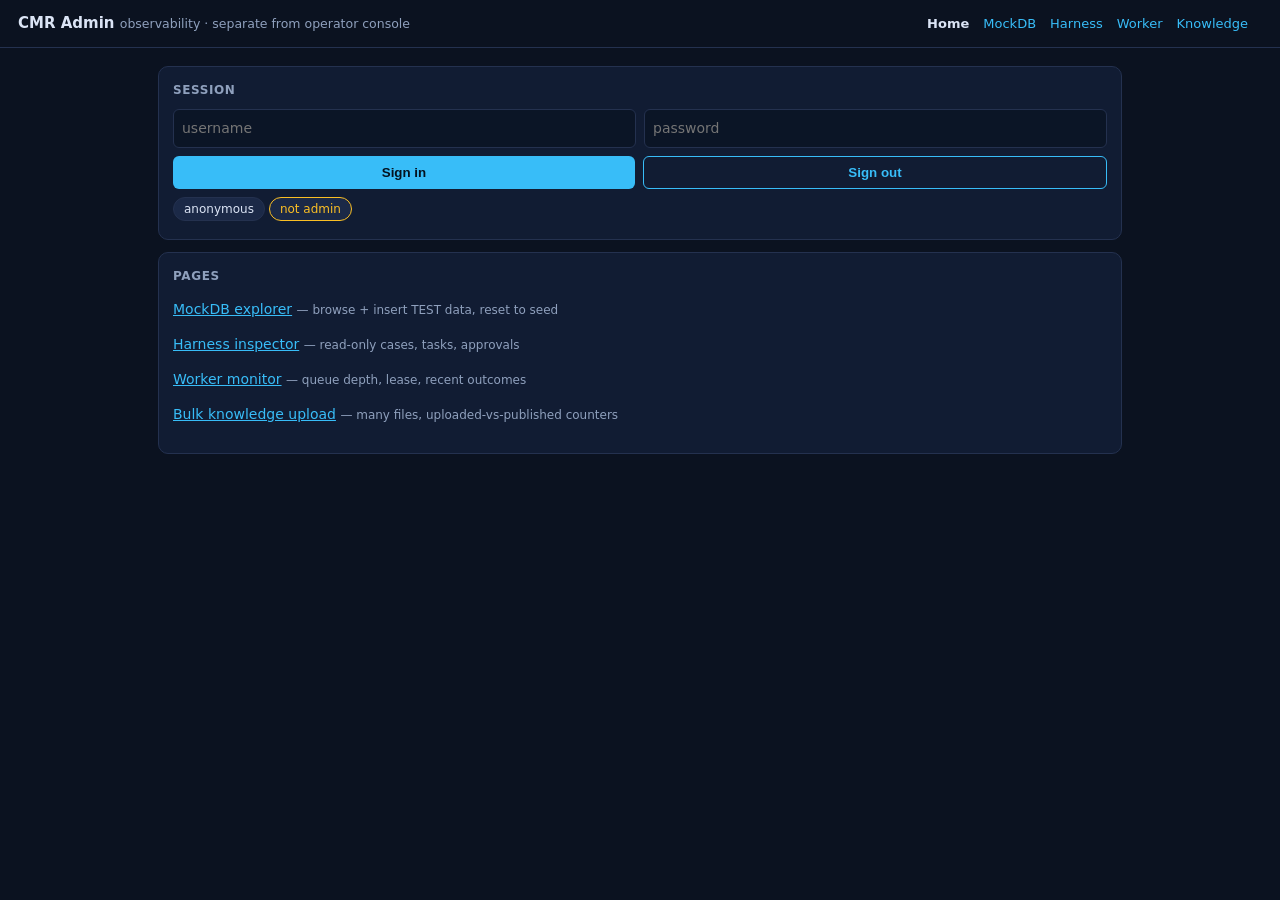
==== admin/index.html @ f5f6cae7 "Observability admin site: gate, mockDB explorer API, queue monitor, 4 pages" ====
<!DOCTYPE html>
<html lang="en"><head><meta charset="utf-8"><meta name="viewport" content="width=device-width,initial-scale=1">
<title>CMR Admin · Console</title>
<link rel="stylesheet" href="/admin/shared.css"></head>
<body>
<header>
<div><h1>CMR Admin <small>observability · separate from operator console</small></h1></div>
<nav><a href="/admin" data-p="index">Home</a><a href="/admin/mockdb.html" data-p="mockdb">MockDB</a><a href="/admin/harness.html" data-p="harness">Harness</a><a href="/admin/worker.html" data-p="worker">Worker</a><a href="/admin/knowledge.html" data-p="knowledge">Knowledge</a></nav>
</header>
<main>
<div class="card"><h2>Session</h2>
<div class="row"><input id="u" placeholder="username" autocomplete="username"><input id="p" type="password" placeholder="password" autocomplete="current-password"></div>
<div class="row"><button onclick="login()">Sign in</button><button class="ghost" onclick="logout()">Sign out</button></div>
<div style="margin-top:8px"><span class="badge" id="who">anonymous</span><span class="badge" id="adm">not admin</span></div>
</div>
<div class="card"><h2>Pages</h2>
<p><a style="color:var(--acc)" href="/admin/mockdb.html">MockDB explorer</a> <span class="mut">— browse + insert TEST data, reset to seed</span></p>
<p><a style="color:var(--acc)" href="/admin/harness.html">Harness inspector</a> <span class="mut">— read-only cases, tasks, approvals</span></p>
<p><a style="color:var(--acc)" href="/admin/worker.html">Worker monitor</a> <span class="mut">— queue depth, lease, recent outcomes</span></p>
<p><a style="color:var(--acc)" href="/admin/knowledge.html">Bulk knowledge upload</a> <span class="mut">— many files, uploaded-vs-published counters</span></p>
</div>
</main>
<script src="/admin/shared.js"></script>
<script>AdminNav('index');whoami();</script>
</body></html>
---- admin/shared.css ----
:root{--bg:#0b1220;--panel:#111c33;--line:#24314f;--txt:#dbe4f5;--mut:#8fa0bd;--acc:#38bdf8;--warn:#fbbf24;--ok:#34d399;--bad:#f87171}
*{box-sizing:border-box}body{margin:0;background:var(--bg);color:var(--txt);font:14px/1.5 system-ui,sans-serif}
header{display:flex;justify-content:space-between;align-items:center;padding:12px 18px;border-bottom:1px solid var(--line);position:sticky;top:0;background:var(--bg)}
header h1{font-size:15px;margin:0}header h1 small{color:var(--mut);font-weight:400}
nav a{color:var(--acc);margin-right:14px;text-decoration:none;font-size:13px}nav a.on{color:var(--txt);font-weight:700}
main{max-width:1000px;margin:0 auto;padding:18px}
.card{background:var(--panel);border:1px solid var(--line);border-radius:10px;padding:14px;margin-bottom:12px}
.card h2{font-size:12px;text-transform:uppercase;letter-spacing:.05em;color:var(--mut);margin:0 0 10px}
input,select,textarea{background:#0b1526;border:1px solid var(--line);color:var(--txt);border-radius:6px;padding:8px;width:100%;margin-bottom:8px;font:inherit}
button{background:var(--acc);border:0;color:#04121f;font-weight:700;border-radius:6px;padding:8px 14px;cursor:pointer}
button.ghost{background:transparent;color:var(--acc);border:1px solid var(--acc)}
button.danger{background:var(--bad);color:#1f0505}
.badge{display:inline-block;background:#1b2947;border:1px solid var(--line);border-radius:20px;padding:2px 10px;font-size:12px;margin:0 4px 4px 0}
.badge.warn{border-color:var(--warn);color:var(--warn)}.badge.ok{border-color:var(--ok);color:var(--ok)}.badge.bad{border-color:var(--bad);color:var(--bad)}
pre{background:#070d1a;border:1px solid var(--line);border-radius:8px;padding:10px;overflow:auto;font-size:12px;max-height:420px}
table{width:100%;border-collapse:collapse;font-size:12.5px}th,td{text-align:left;padding:6px 8px;border-bottom:1px solid var(--line);vertical-align:top}th{color:var(--mut);font-weight:600}
.row{display:flex;gap:8px;flex-wrap:wrap}.row>*{flex:1;min-width:140px}
.testbanner{background:#3a2a05;border:1px solid var(--warn);color:var(--warn);border-radius:8px;padding:8px 12px;margin-bottom:12px;font-weight:700}
.mut{color:var(--mut);font-size:12px}
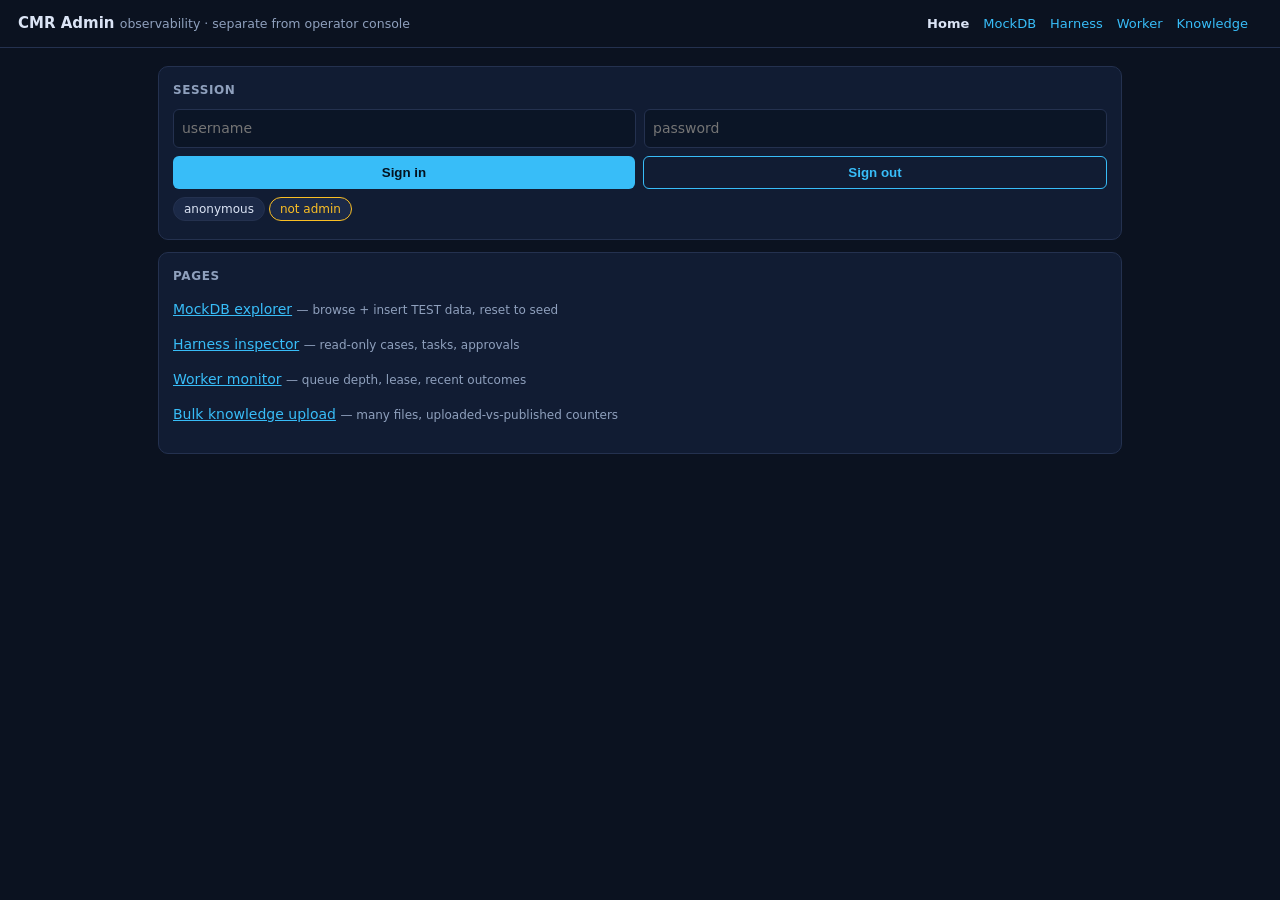
==== commit 9eab186d: "Housekeeping: docs/ for generators+manuals, shared admin shell, live state to var/" ====
--- a/admin/index.html
+++ b/admin/index.html
@@ -3,10 +3,7 @@
 <title>CMR Admin · Console</title>
 <link rel="stylesheet" href="/admin/shared.css"></head>
 <body>
-<header>
-<div><h1>CMR Admin <small>observability · separate from operator console</small></h1></div>
-<nav><a href="/admin" data-p="index">Home</a><a href="/admin/mockdb.html" data-p="mockdb">MockDB</a><a href="/admin/harness.html" data-p="harness">Harness</a><a href="/admin/worker.html" data-p="worker">Worker</a><a href="/admin/knowledge.html" data-p="knowledge">Knowledge</a></nav>
-</header>
+<div id="shell"></div>
 <main>
 <div class="card"><h2>Session</h2>
 <div class="row"><input id="u" placeholder="username" autocomplete="username"><input id="p" type="password" placeholder="password" autocomplete="current-password"></div>
@@ -21,5 +18,5 @@
 </div>
 </main>
 <script src="/admin/shared.js"></script>
-<script>AdminNav('index');whoami();</script>
+<script>AdminShell('index', 'observability · separate from operator console');whoami();</script>
 </body></html>
